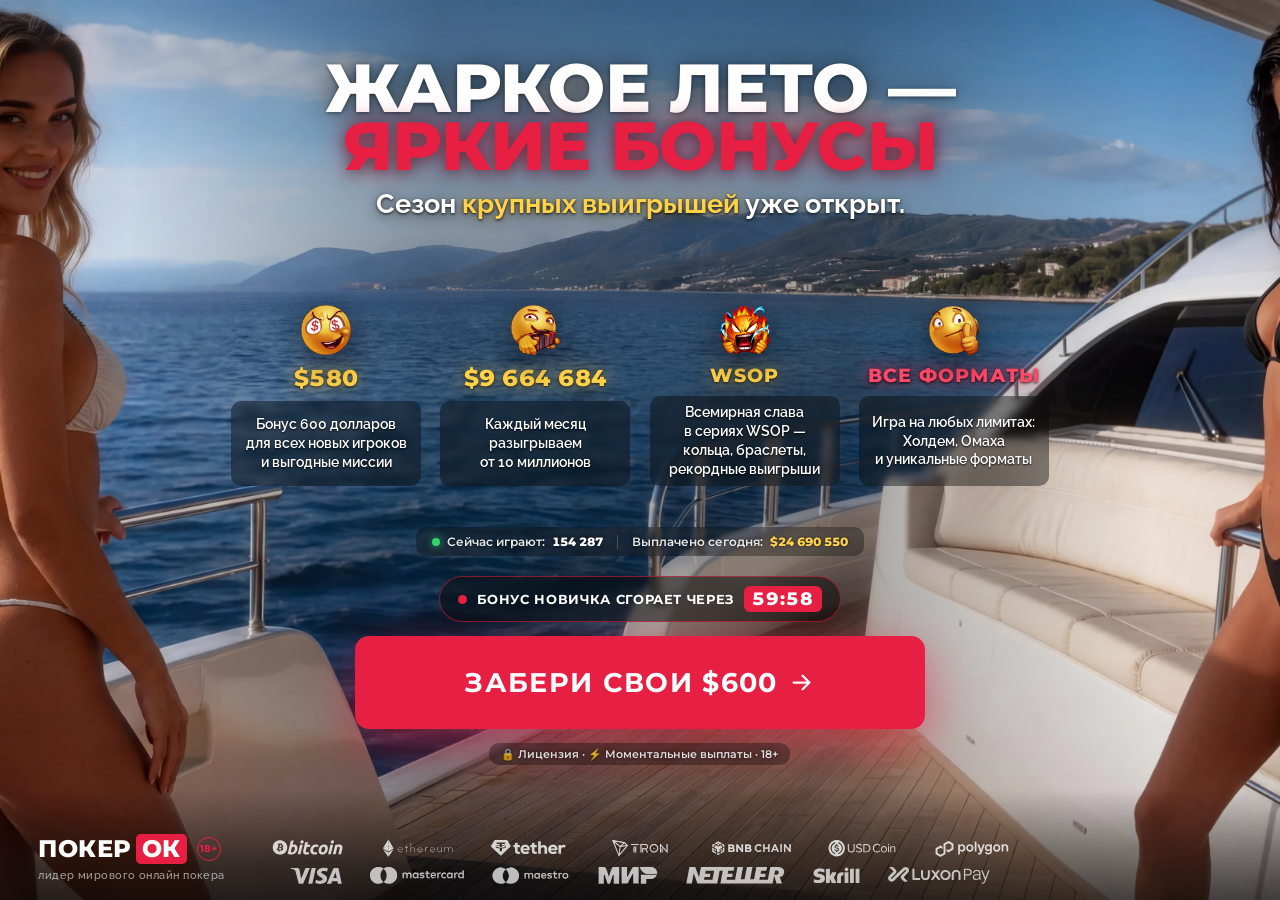
==== single.html @ c5053fa9 "single mobile: roll the hero back 3 updates to the suitcase frame (state v=e, before the deck-duo se" ====
<!DOCTYPE html>
<html lang="ru">
<head>
<meta charset="UTF-8">
<meta name="viewport" content="width=device-width, initial-scale=1.0, viewport-fit=cover">
<title>ПОКЕРОК — Жаркое лето, яркие бонусы | Лидер мирового онлайн покера</title>

<meta name="description" content="ПОКЕРОК — лидер мирового онлайн покера. Бонус $600 для новых игроков, розыгрыши от $10 000 000 каждый месяц, серии WSOP и все форматы: Холдем, Омаха и уникальные игры.">
<!-- mobile: the notch/status band is painted with theme-color — sky-blue matches the
     photo's top edge so the image visually continues into the notch; desktop stays dark -->
<meta name="theme-color" media="(max-width: 640px)" content="#458bc6">
<meta name="theme-color" content="#080808">
<meta property="og:type" content="website">
<meta property="og:title" content="ПОКЕРОК — Жаркое лето, яркие бонусы">
<meta property="og:description" content="Бонус $600, розыгрыши от $10 000 000 каждый месяц, слава WSOP и все форматы покера.">
<meta property="og:image" content="assets/apple-touch-icon.png">
<meta name="twitter:card" content="summary">

<link rel="icon" type="image/png" sizes="32x32" href="assets/favicon-32.png">
<link rel="apple-touch-icon" href="assets/apple-touch-icon.png">

<link rel="preconnect" href="https://fonts.googleapis.com">
<link rel="preconnect" href="https://fonts.gstatic.com" crossorigin>
<link href="https://fonts.googleapis.com/css2?family=Montserrat:wght@500;600;700;800&family=Raleway:wght@400;500;600;700&display=swap" rel="stylesheet">
<link rel="preload" as="image" href="assets/scenes/single-hero.webp?v=20260709a">
<link rel="stylesheet" href="assets/css/single.css?v=20260709i">
</head>
<body>

<!-- ── ICON SPRITE (arrows + monochrome payment icons) ── -->
<svg width="0" height="0" style="position:absolute" aria-hidden="true">
  <defs>
    <symbol id="ic-arrow" viewBox="0 0 24 24" fill="none" stroke="currentColor" stroke-width="2" stroke-linecap="round" stroke-linejoin="round"><path d="M5 12h14M13 6l6 6-6 6"/></symbol>
    <symbol id="pay-btc" viewBox="0 0 24 24"><circle cx="12" cy="12" r="11" fill="none" stroke="currentColor" stroke-width="1.5"/><path d="M9.6 7.2h3.3c1.5 0 2.6.7 2.6 2 0 .9-.5 1.5-1.2 1.8.9.2 1.6.9 1.6 2 0 1.5-1.2 2.3-2.9 2.3H9.6V7.2Zm1.8 1.5v1.9h1.3c.6 0 1-.4 1-.95s-.4-.95-1-.95h-1.3Zm0 3.3v2h1.5c.7 0 1.1-.4 1.1-1s-.4-1-1.1-1h-1.5Z" fill="currentColor"/><path d="M11 5.4v2M13 5.4v2M11 16.6v2M13 16.6v2" stroke="currentColor" stroke-width="1.4" stroke-linecap="round"/></symbol>
    <symbol id="pay-eth" viewBox="0 0 24 24"><path d="M12 2.5 5.6 12 12 8.4 18.4 12 12 2.5Z" fill="currentColor" opacity=".7"/><path d="M12 17 5.6 13.3 12 21.5 18.4 13.3 12 17Z" fill="currentColor"/></symbol>
    <symbol id="pay-usdt" viewBox="0 0 24 24"><circle cx="12" cy="12" r="11" fill="none" stroke="currentColor" stroke-width="1.5"/><path d="M7 8.4h10M12 8.4v8" stroke="currentColor" stroke-width="1.6" stroke-linecap="round"/><ellipse cx="12" cy="11" rx="4.2" ry="1.5" fill="none" stroke="currentColor" stroke-width="1.2"/></symbol>
    <symbol id="pay-usdc" viewBox="0 0 24 24"><circle cx="12" cy="12" r="11" fill="none" stroke="currentColor" stroke-width="1.5"/><path d="M12 6.3v11.4M14.6 8.8c-.5-.8-1.4-1.2-2.6-1.2-1.4 0-2.4.7-2.4 1.9 0 1 .7 1.5 2.3 1.9 1.7.4 2.7.9 2.7 2.1 0 1.2-1 2-2.6 2-1.2 0-2.1-.5-2.6-1.3" fill="none" stroke="currentColor" stroke-width="1.4" stroke-linecap="round"/></symbol>
    <symbol id="pay-polygon" viewBox="0 0 24 24"><path d="M12 3 19.8 7.5v9L12 21l-7.8-4.5v-9L12 3Z" fill="none" stroke="currentColor" stroke-width="1.4"/><path d="M12 8.2 16 10.5v3l-4 2.3-4-2.3v-3L12 8.2Z" fill="currentColor" opacity=".85"/></symbol>
    <symbol id="pay-tron" viewBox="0 0 24 24"><path d="M4 6 20 8l-8 12L9 12 4 6Z" fill="none" stroke="currentColor" stroke-width="1.3" stroke-linejoin="round"/><path d="M4 6l5 6 11-4M9 12l3 8" fill="none" stroke="currentColor" stroke-width="1.1"/></symbol>
    <symbol id="pay-bnb" viewBox="0 0 24 24"><path d="M12 3l2.6 2.6L12 8.2 9.4 5.6 12 3ZM6.4 8.6 9 11.2l-2.6 2.6L3.8 11.2l2.6-2.6ZM17.6 8.6l2.6 2.6-2.6 2.6L15 11.2l2.6-2.6ZM12 14.2l2.6 2.6L12 19.4l-2.6-2.6L12 14.2ZM12 8.7l2.5 2.5L12 13.7 9.5 11.2 12 8.7Z" fill="currentColor"/></symbol>
    <symbol id="pay-skrill" viewBox="0 0 78 24"><text x="0" y="18" font-family="Arial, sans-serif" font-weight="700" font-size="19" fill="currentColor">Skrill</text></symbol>
    <symbol id="pay-neteller" viewBox="0 0 96 24"><text x="0" y="18" font-family="Arial, sans-serif" font-weight="800" font-size="15" letter-spacing="0.5" fill="currentColor">NETELLER</text></symbol>
    <symbol id="pay-luxon" viewBox="0 0 72 24"><text x="0" y="18" font-family="Arial, sans-serif" font-weight="700" font-size="16" letter-spacing="1" fill="currentColor">LUXON</text></symbol>
    <symbol id="pay-visa" viewBox="0 0 58 24"><text x="0" y="19" font-family="Arial, sans-serif" font-style="italic" font-weight="700" font-size="20" letter-spacing="0.5" fill="currentColor">VISA</text></symbol>
    <symbol id="pay-mir" viewBox="0 0 60 24"><text x="0" y="18" font-family="Arial, sans-serif" font-weight="800" font-size="17" letter-spacing="0.5" fill="currentColor">МИР</text></symbol>
    <symbol id="pay-mc" viewBox="0 0 40 24"><circle cx="16" cy="12" r="8" fill="none" stroke="currentColor" stroke-width="1.6"/><circle cx="24" cy="12" r="8" fill="none" stroke="currentColor" stroke-width="1.6"/></symbol>
    <symbol id="pay-maestro" viewBox="0 0 96 24"><circle cx="9" cy="12" r="7.5" fill="none" stroke="currentColor" stroke-width="1.5"/><circle cx="17" cy="12" r="7.5" fill="none" stroke="currentColor" stroke-width="1.5"/><text x="28" y="17" font-family="Arial, sans-serif" font-weight="700" font-size="13" fill="currentColor">Maestro</text></symbol>
  </defs>
</svg>

<!-- ══ ONE-SCREEN POSTER (deck) ══ -->
<section class="s-hero">
  <div class="s-hero__bg" aria-hidden="true"></div>
  <div class="s-hero__blur" aria-hidden="true"></div>
  <div class="wrap hero-inner">
    <h1 class="hero-title">ЖАРКОЕ <br>ЛЕТО — <span class="accent">ЯРКИЕ БОНУСЫ</span></h1>
    <p class="hero-sub">Сезон <span class="hl">крупных выигрышей</span> уже открыт.</p>

    <nav class="pillars">
      <a class="pillar reveal" href="https://serafimkhristenko.github.io/pokerok/single.html"><img class="pillar-ic" src="assets/mascots/sticker-money-eyes.webp" alt="" width="360" height="360"><span class="pillar-val" data-count="600" data-prefix="$">$600</span><span class="pillar-cap">Бонус 600&nbsp;долларов для&nbsp;всех новых игроков и&nbsp;выгодные миссии</span></a>
      <a class="pillar reveal" href="https://serafimkhristenko.github.io/pokerok/single.html"><img class="pillar-ic" src="assets/mascots/sticker-chips.webp" alt="" width="356" height="360"><span class="pillar-val" data-count="10000000" data-prefix="$" data-group="1">$10 000 000</span><span class="pillar-cap">Каждый месяц разыгрываем от&nbsp;10&nbsp;миллионов</span></a>
      <a class="pillar reveal" href="https://serafimkhristenko.github.io/pokerok/single.html"><img class="pillar-ic" src="assets/mascots/sticker-fire.webp" alt="" width="360" height="343"><span class="pillar-val pillar-val--text">WSOP</span><span class="pillar-cap">Всемирная слава в&nbsp;сериях WSOP&nbsp;— кольца, браслеты, рекордные выигрыши</span></a>
      <a class="pillar reveal" href="https://serafimkhristenko.github.io/pokerok/single.html"><img class="pillar-ic" src="assets/mascots/mascot-ok-thumb.webp" alt="" width="360" height="355"><span class="pillar-val pillar-val--text">Все форматы</span><span class="pillar-cap">Игра на&nbsp;любых лимитах: Холдем, Омаха и&nbsp;уникальные форматы</span></a>
    </nav>

    <div class="livestats">
      <span class="livestat"><span class="livestat-dot"></span>Сейчас играют: <b id="ls-players">154 280</b></span>
      <span class="livestat-sep"></span>
      <span class="livestat">Выплачено сегодня: <b id="ls-paid">$24 680 500</b></span>
    </div>

    <div class="hero-cta">
      <div class="fomo"><span class="fomo-dot"></span><span class="fomo-label">Бонус новичка сгорает через</span><span class="fomo-clock" id="fomo-clock">60:00</span></div>
      <a href="https://serafimkhristenko.github.io/pokerok/single.html" class="cta cta--primary">Забери свои $600 <svg aria-hidden="true"><use href="#ic-arrow"/></svg></a>
      <div class="trust"><span class="trust-tokens">🔒 Лицензия · ⚡ Моментальные выплаты · 18+</span></div>
    </div>

  </div>
</section>

<!-- ══ FOOTER BAR — ПОКЕРОК+18 left │ crypto + payment icons centered ══ -->
<footer class="site-footer">
  <div class="footer-bar">
    <div class="footer-brand">
      <div class="footer-brand-row">
        <a class="footer-logo" href="https://serafimkhristenko.github.io/pokerok/single.html" aria-label="ПОКЕРОК"><span class="footer-mark">ПОКЕР<span class="mark-ok">ОК</span></span></a>
        <span class="age-badge" aria-label="18 и старше">18+</span>
      </div>
      <span class="footer-tagline">лидер мирового онлайн покера</span>
    </div>

    <div class="footer-pays">
      <ul class="pay-row pay-row--crypto" aria-label="Криптовалюты">
        <li><img class="pay-i pay-i--crypto" src="assets/pay/btc.svg" alt="Bitcoin" loading="lazy" width="100" height="34"></li>
        <li><img class="pay-i pay-i--crypto" src="assets/pay/eth.svg" alt="Ethereum" loading="lazy" width="99" height="34"></li>
        <li><img class="pay-i pay-i--crypto" src="assets/pay/usdt.svg" alt="USDT" loading="lazy" width="100" height="34"></li>
        <li><img class="pay-i pay-i--crypto" src="assets/pay/tron.svg" alt="Tron (TRC20)" loading="lazy" width="98" height="33"></li>
        <li><img class="pay-i pay-i--crypto" src="assets/pay/bnb.svg" alt="BNB Chain (BEP20)" loading="lazy" width="100" height="34"></li>
        <li><img class="pay-i pay-i--crypto" src="assets/pay/usdc.svg" alt="USD Coin" loading="lazy" width="99" height="34"></li>
        <li><img class="pay-i pay-i--crypto" src="assets/pay/polygon.svg" alt="Polygon" loading="lazy" width="100" height="34"></li>
      </ul>

      <ul class="pay-row pay-row--cards" aria-label="Платёжные системы">
        <li><img class="pay-i" src="assets/pay/visa.svg" alt="Visa" loading="lazy" width="60" height="20"></li>
        <li><img class="pay-i" src="assets/pay/mastercard.svg" alt="Mastercard" loading="lazy" width="126" height="23"></li>
        <li><img class="pay-i" src="assets/pay/maestro.svg" alt="Maestro" loading="lazy" width="109" height="24"></li>
        <li><img class="pay-i" src="assets/pay/mir.svg" alt="Мир" loading="lazy" width="66" height="19"></li>
        <li><img class="pay-i" src="assets/pay/neteller.svg" alt="Neteller" loading="lazy" width="97" height="17"></li>
        <li><img class="pay-i" src="assets/pay/skrill.svg" alt="Skrill" loading="lazy" width="52" height="19"></li>
        <li><img class="pay-i" src="assets/pay/luxonpay.svg" alt="LuxonPay" loading="lazy" width="136" height="23"></li>
      </ul>
    </div>
  </div>
</footer>

<script src="assets/js/single.js?v=20260709i"></script>
</body>
</html>
---- assets/css/single.css ----
*, *::before, *::after { box-sizing: border-box; margin: 0; padding: 0; }

:root {
  --white: #FFFFFF; --black: #080808;
  --red: #E71F43; --red-deep: #C01935;
  --muted: rgba(255,255,255,0.62); --faint: rgba(255,255,255,0.30); --line: rgba(255,255,255,0.08);
  --pano-url: url('../scenes/single-hero.webp?v=20260709a');
  /* fluid vertical rhythm: the poster absorbs viewport-height changes in its GAPS
     (clamped vh) while text/CTA/plates keep fixed, readable sizes */
  --hero-top: clamp(28px, 6.5vh, 76px);
  --footer-reserve: clamp(110px, 15vh, 150px);   /* hero bottom pad ≥ real footer height */
  --vgap: clamp(10px, 2.2vh, 24px);
  --pillars-pad: clamp(12px, 2.4vh, 22px);
  --corner-pad: clamp(20px, 3vw, 48px);          /* brand lockup offset from the corner */
}

html { scroll-behavior: smooth; color-scheme: dark; }
/* one-screen poster shell: hero fills the viewport and the footer overlays its bottom
   edge on any normal screen; below the 680px hero floor the page simply scrolls
   (same architecture as mobile) instead of squeezing content under the footer */
body {
  font-family: 'Raleway', sans-serif; color: var(--white); background: var(--black);
  -webkit-font-smoothing: antialiased; overflow-x: hidden; overflow-y: auto;
  min-height: 100vh; position: relative;
}
.wrap { width: 100%; max-width: 1100px; margin: 0 auto; padding: 0 24px; }
img { max-width: 100%; }

/* logo lockup — classic brand version: white «ПОКЕР» + white «ОК» on the red
   rounded plate (no smiley-«О» variants), lives in the footer on all viewports */
.brand-mark, .footer-mark {
  font-family: 'Montserrat', sans-serif; font-weight: 800; color: var(--white);
  display: inline-flex; align-items: center; letter-spacing: 0.02em; text-transform: uppercase; line-height: 1; white-space: nowrap;
}
.mark-ok { color: var(--white); background: var(--red); padding: 0.14em 0.24em 0.12em; border-radius: 0.2em; margin-left: 0.18em; }

/* ══ BUTTONS ══ */
.cta {
  display: inline-flex; align-items: center; gap: 10px; padding: 16px 44px;
  background: var(--red); color: var(--white); font-family: 'Montserrat', sans-serif;
  font-size: 15px; font-weight: 700; letter-spacing: 0.05em; text-transform: uppercase;
  text-decoration: none; border: none; border-radius: 6px; cursor: pointer;
  touch-action: manipulation; -webkit-tap-highlight-color: transparent;
  transition: transform .15s ease, box-shadow .2s ease, background .2s ease;
}
.cta:hover { transform: translateY(-3px); background: #f23355; box-shadow: 0 12px 40px rgba(231,31,67,0.45); }
.cta:focus-visible { outline: 3px solid #fff; outline-offset: 3px; }
.cta svg { width: 16px; height: 16px; }
.cta--primary { padding: 30px 110px; font-size: 27px; border-radius: 14px; box-shadow: 0 16px 50px rgba(231,31,67,0.55); animation: ctapulse 2s ease-in-out infinite; }
.cta--primary svg { width: 27px; height: 27px; }
@keyframes ctapulse { 0%,100%{ transform: scale(1) } 50%{ transform: scale(1.035) } }

/* ══ HERO (poster) — background = deck slice of the panorama ══ */
section { position: relative; isolation: isolate; }
.s-hero__bg {
  position: absolute; inset: 0; z-index: -1; background-image: var(--pano-url);
  background-size: cover; background-repeat: no-repeat; background-position: center 30%;
}
.s-hero::after {
  content: ''; position: absolute; inset: 0; z-index: -1;
  /* central-band scrim: the daytime photo is bright behind the text column, so the
     middle darkens softly while the models at both edges stay open */
  background: linear-gradient(90deg, rgba(8,8,8,0) 10%, rgba(8,8,8,0.34) 34%, rgba(8,8,8,0.34) 66%, rgba(8,8,8,0) 90%);
}
/* full-frame blur removed — targeted frosting now lives in the per-text plates */
.s-hero__blur { display: none; }
/* content column stretches the full hero height; the single auto-margin on .pillars
   collects ALL spare height into one open photo band right under the sub — the models
   and the money case read as the key visual — while pillars/stats/CTA sit as one
   bottom-anchored info block near the footer (client: top was overloaded, bottom empty) */
.s-hero { position: relative; min-height: max(100vh, 680px); display: flex; align-items: stretch; padding: var(--hero-top) 0 var(--footer-reserve); }
.hero-inner { position: relative; z-index: 1; display: flex; flex-direction: column; align-items: center; text-align: center; max-width: 960px; }
.hero-title {
  font-family: 'Montserrat', sans-serif; font-weight: 800; font-size: clamp(36px, 5.4vw, 68px);
  line-height: 0.86; letter-spacing: -0.01em; text-transform: uppercase; max-width: 16ch;
  text-wrap: balance;
  text-shadow: 0 2px 30px rgba(0,0,0,0.6), 0 1px 4px rgba(0,0,0,0.5);
}
/* the ЖАРКОЕ|ЛЕТО break is mobile-only (desktop keeps the two-line banner) */
.hero-title br { display: none; }
.hero-title .accent { color: var(--red); text-shadow: 0 0 26px rgba(231,31,67,0.55), 0 2px 16px rgba(0,0,0,0.6); }
/* the promo's second voice: sized against the title (~68px max) and firmly dark-shadowed —
   it sits on the bright sky band and has to read there at every width */
.hero-sub { margin-top: clamp(8px, 1.4vh, 14px); font-weight: 700; font-size: clamp(18px, 2.1vw, 30px); color: #fff; text-shadow: 0 1px 3px rgba(0,0,0,0.8), 0 3px 12px rgba(0,0,0,0.55); }
.hero-sub .hl { color: #FFD24A; text-shadow: 0 1px 3px rgba(0,0,0,0.85), 0 3px 12px rgba(0,0,0,0.55), 0 0 14px rgba(255,200,60,0.4); }

/* pillars — emoji icons reduced ~1.5×, full captions */
.pillars { display: flex; gap: clamp(12px,1.5vw,20px); flex-wrap: wrap; justify-content: center; margin-top: auto; padding: var(--pillars-pad) 0; max-width: 820px; }
.pillar { display: flex; flex-direction: column; align-items: center; gap: 9px; width: 190px; text-decoration: none; cursor: pointer; touch-action: manipulation; -webkit-tap-highlight-color: transparent; border-radius: 8px; transition: transform .25s cubic-bezier(.2,.7,.2,1); }
.pillar:focus-visible, .footer-logo:focus-visible { outline: 3px solid #fff; outline-offset: 4px; border-radius: 6px; }
.pillar-ic { width: clamp(38px, 4.8vw, 50px); height: clamp(38px, 4.8vw, 50px); object-fit: contain; filter: drop-shadow(0 8px 16px rgba(0,0,0,0.55)); transition: transform .25s ease; animation: bob 3.4s ease-in-out infinite; }
.pillar:nth-child(2) .pillar-ic { animation-delay: .45s } .pillar:nth-child(3) .pillar-ic { animation-delay: .9s } .pillar:nth-child(4) .pillar-ic { animation-delay: 1.35s }
.pillar-val { font-family: 'Montserrat', sans-serif; font-weight: 800; font-size: clamp(18px,2.1vw,23px); color: #fff; text-shadow: 0 1px 2px rgba(0,0,0,0.85), 0 2px 14px rgba(0,0,0,0.65); white-space: nowrap; font-variant-numeric: tabular-nums; letter-spacing: 0.01em; }
/* $-sums + WSOP glow gold; «Все форматы» glows brand-red — colour tells them apart
   from the plain white words and makes each pillar pop over the photo */
.pillar:nth-child(1) .pillar-val, .pillar:nth-child(2) .pillar-val, .pillar:nth-child(3) .pillar-val { color: #FFD24A; text-shadow: 0 0 18px rgba(255,200,60,0.5), 0 1px 3px rgba(0,0,0,0.85); }
.pillar:nth-child(4) .pillar-val { color: #FF4A6A; text-shadow: 0 0 16px rgba(231,31,67,0.65), 0 1px 3px rgba(0,0,0,0.95); }
.pillar-val--text { font-size: clamp(15px,1.8vw,19px); text-transform: uppercase; letter-spacing: 0.06em; }
/* caption plates fill the card and stretch to the tallest one in the row (flex:1 in a
   stretched flex/grid line) — all four pillars read as equal-size cards */
.pillar-cap { font-weight: 600; font-size: 14px; line-height: 1.35; color: #fff; text-align: center; width: 100%; flex: 1; display: flex; align-items: center; justify-content: center; background: rgba(8,8,8,0.42); border-radius: 10px; padding: 7px 11px; -webkit-backdrop-filter: blur(3px); backdrop-filter: blur(3px); text-shadow: 0 1px 2px rgba(0,0,0,0.9); }
.pillar:hover { transform: translateY(-6px); } .pillar:hover .pillar-ic { transform: scale(1.09); }
@keyframes bob { 0%,100%{ transform: translateY(0) } 50%{ transform: translateY(-9px) } }

/* livestats */
.livestats { display: inline-flex; align-items: center; gap: 14px; margin-top: var(--vgap); flex-wrap: wrap; justify-content: center; background: rgba(8,8,8,0.34); border-radius: 10px; padding: 7px 16px; -webkit-backdrop-filter: blur(2px); backdrop-filter: blur(2px); font-family: 'Montserrat', sans-serif; font-size: 12px; font-weight: 600; color: rgba(255,255,255,0.9); text-shadow: 0 0 3px rgba(0,0,0,0.7); }
.livestat { display: inline-flex; align-items: center; gap: 7px; white-space: nowrap; }
.livestat b { color: #fff; font-weight: 800; font-variant-numeric: tabular-nums; } .livestat:last-child b { color: #FFD24A; }
.livestat-dot { width: 8px; height: 8px; border-radius: 50%; background: #34d36b; box-shadow: 0 0 8px rgba(52,211,107,0.8); animation: ping 1.6s ease-out infinite; }
.livestat-sep { width: 1px; height: 14px; background: rgba(255,255,255,0.2); }
@keyframes ping { 0%{ box-shadow: 0 0 0 0 rgba(52,211,107,0.5) } 100%{ box-shadow: 0 0 0 9px rgba(52,211,107,0) } }

/* fomo + cta group */
.hero-cta { display: flex; flex-direction: column; align-items: center; gap: clamp(9px, 1.6vh, 14px); margin-top: var(--vgap); }
/* dark plate + blur: the pill sits on the bright hull of the new photo, a translucent
   red wash was not readable there */
.fomo { display: inline-flex; align-items: center; gap: 10px; padding: 9px 18px; border-radius: 100px; background: rgba(8,8,8,0.5); backdrop-filter: blur(3px); -webkit-backdrop-filter: blur(3px); border: 1px solid rgba(231,31,67,0.55); font-family: 'Montserrat', sans-serif; font-size: 13px; font-weight: 700; letter-spacing: 0.05em; text-transform: uppercase; color: #fff; }
.fomo-dot { width: 9px; height: 9px; border-radius: 50%; background: var(--red); animation: ping 1.4s ease-out infinite; }
.fomo-clock { font-weight: 800; font-size: 18px; color: #fff; background: var(--red); padding: 2px 8px; border-radius: 6px; font-variant-numeric: tabular-nums; letter-spacing: 0.06em; }
.trust-tokens { display: inline-block; font-family: 'Montserrat', sans-serif; font-size: 11px; font-weight: 600; color: rgba(255,255,255,0.85); background: rgba(8,8,8,0.34); border-radius: 10px; padding: 4px 12px; -webkit-backdrop-filter: blur(2px); backdrop-filter: blur(2px); text-shadow: 0 0 3px rgba(0,0,0,0.7); }
/* licence line: «18+» lives as plain text inside the tokens pill (original form) */
.trust { display: flex; align-items: center; justify-content: center; gap: 8px; }

/* ══ FOOTER — dark strip overlaid on the photo's bottom.
      Icons are centered on the SCREEN axis (the only in-flow content of the bar);
      the brand lockup is pinned to the bottom-left corner of the viewport on every
      breakpoint (absolute inside .site-footer, offset by --corner-pad) ══ */
.site-footer { background: linear-gradient(to top, rgba(8,8,8,0.68) 0%, rgba(8,8,8,0.4) 45%, rgba(8,8,8,0) 100%); padding: clamp(22px,5vh,50px) clamp(10px,2.2vw,26px) max(16px, env(safe-area-inset-bottom)); position: absolute; left: 0; right: 0; bottom: 0; z-index: 2; }
.footer-bar { display: flex; justify-content: center; }

.footer-pays {
  flex: 0 1 auto; display: flex; flex-wrap: wrap; align-items: center; justify-content: center;
  gap: 5px clamp(14px,2.6vw,34px);
}
/* fluid icon sizes: both rows shrink with the viewport instead of wrapping, so the
   footer keeps a predictable height on every width (wrapping is what used to push
   it up over the licence line) */
.pay-row { list-style: none; display: flex; flex-wrap: wrap; align-items: center; justify-content: center; gap: 10px clamp(10px,2.2vw,28px); }
/* card icons are ~half the height of crypto ones; nudge them up in size so a single
   centered row reads as one balanced group rather than two mismatched strips */
.pay-row--cards { opacity: 0.9; }
.pay-row li { display: inline-flex; align-items: center; }
.pay-i { height: clamp(11px, 1.35vw, 18px); width: auto; display: block; opacity: 0.8; transition: opacity .2s ease; }
.pay-i--crypto { height: clamp(16px, 2.2vw, 30px); }
.pay-row li:hover .pay-i { opacity: 1; }

/* brand lockup pinned to the bottom-left corner of the screen on all viewports */
.footer-brand { position: absolute; left: var(--corner-pad); bottom: max(18px, env(safe-area-inset-bottom, 0px)); display: flex; flex-direction: column; align-items: flex-start; gap: 5px; }
.footer-brand-row { display: flex; align-items: center; gap: 10px; }
.footer-logo { text-decoration: none; }
.footer-mark { font-size: 24px; }
.footer-tagline { font-size: 11px; font-weight: 500; color: var(--muted); letter-spacing: 0.04em; white-space: nowrap; }
.age-badge {
  display: inline-flex; align-items: center; justify-content: center;
  width: 24px; height: 24px; border-radius: 50%; border: 1.5px solid var(--red);
  font-family: 'Montserrat', sans-serif; font-weight: 700; font-size: 9.5px; letter-spacing: 0.02em;
  color: var(--red);
}

/* ══ REVEAL ══ */
.reveal { opacity: 0; transform: translateY(30px); transition: opacity .6s ease, transform .6s cubic-bezier(.2,.7,.2,1); }
.reveal.in { opacity: 1; transform: none; }

/* desktop: tighten the gap right after the CTA button (before the trust line);
   icon rows never fragment — they shrink via the fluid heights instead */
@media (min-width: 641px) {
  .hero-cta .trust { margin-top: 0; }   /* licence line breathes below the CTA (the column gap alone, 9-14px) */
  .pay-row { flex-wrap: nowrap; }
}
/* narrow desktop/tablet: screen-centered icons and the corner lockup can't share one
   line with breathing room — icons ride above the lockup, footer grows, hero
   reserves more room for it */
@media (min-width: 641px) and (max-width: 1099px) {
  :root { --footer-reserve: clamp(160px, 24vh, 200px); }
  .footer-bar { padding-bottom: 62px; }
}
/* tablet band: four 190px pillars can't share one line — cap the row at two cards
   so they wrap into a clean 2×2 instead of a lopsided 3+1 */
@media (min-width: 641px) and (max-width: 899px) {
  .pillars { max-width: 424px; }
}

/* ══ RESPONSIVE ══ */
@media (max-width: 640px) {
  /* footer: one strip — brand lockup IN FLOW on the left, icon rows fill the right;
     the 18+ badge stays in the licence line inside the hero, so the lockup hides its copy
     (and the tagline goes too — the mark alone is enough at this size).
     Icons: full opacity + drop-shadow — they have to read over the busy teak deck */
  /* footer composition: a single centered column of three lines —
     crypto row / cards row / brand mark — every line self-centered on the page
     axis with one uniform 6px interval throughout */
  .footer-bar { flex-direction: column; align-items: center; justify-content: center; gap: 6px; }
  /* icon rows first, the bare mark centered at the bottom; the extra top margin
     (on top of the bar's 6px rhythm) splits the strip into its two logical groups —
     payment marks above, brand below */
  .footer-brand { position: static; order: 1; align-items: center; margin-top: 6px; }
  .footer-brand .age-badge { display: none; }
  .footer-tagline { display: none; }
  .footer-mark { font-size: clamp(16px, 5.5vw, 22px); }
  /* exactly two lines — all 7 crypto marks on one, all 7 card marks on the other,
     a single equal gap between them; vw heights keep the crypto line inside the strip
     on every phone width, and the card wordmarks are halved to match the crypto scale */
  .footer-pays { flex: 0 1 auto; width: auto; flex-direction: column; align-items: center; gap: 6px; }
  .pay-row { gap: 4px; max-width: none; flex-wrap: nowrap; }
  .pay-row--crypto { gap: 3px; }   /* full width is ours now — a touch more air between marks */
  .pay-row--cards { opacity: 1; }
  /* .pay-i first, --crypto after: same specificity, so source order IS the cascade here —
     crypto marks must win their taller height (they are the size reference of the strip) */
  .pay-i { height: clamp(5.5px, 1.6vw, 6.5px); opacity: 1; filter: drop-shadow(0 1px 2px rgba(0,0,0,0.7)); }
  .pay-i--crypto { height: clamp(13px, 4.5vw, 17.5px); }
}
@media (max-width: 640px) {
  body { display: block; height: auto; overflow-x: hidden; overflow-y: auto; }   /* small scroll from the first screen down to the footer on the photo's bottom */
  /* sky-coloured cover above the document: the top rubber-band overscroll reveals this
     instead of the black canvas, so the photo keeps «continuing» past the notch */
  body::before { content: ''; position: absolute; top: -100vh; left: 0; width: 100%; height: 100vh; background: #458bc6; }
  /* poster layout per Figma frame 2118:54: the photo is zoomed ~130% and raised so
     the models flank the edges; the 4-line title mast sits between their faces.
     Hero height = rendered photo height (129.5vw · 2048/1152 − 6.7vw raise ≈ 223.4vw):
     the page ends exactly at the photo's bottom edge, so the absolutely-positioned
     footer (base rule) lands on the models' feet; padding-bottom keeps the content
     column clear of that overlay */
  /* on iOS builds where Safari lets the page bleed behind the status bar/notch
     (viewport-fit=cover), the photo starts at the physical screen top and the
     content drops below the clock by the safe-area inset; elsewhere inset is 0 */
  .s-hero { position: relative; min-height: 208vw; padding: calc(40px + env(safe-area-inset-top, 0px)) 0 150px; }   /* 40px top + tightened rhythm below keep the licence row inside the 663px first screen; the photo's baked
     fade-to-black hides the canvas overflow under the footer overlay */
  /* width-proportional sizing (vw): the composition scales with screen width only,
     never with svh — faces stay at the same spot on every phone */
  /* the girls span ~2.7%..98% of the frame, so the window is nearly the full width
     (105vw); the file carries a baked 234px fade-to-black bottom extension (under the
     footer overlay) so the photo still fills the 208vw canvas: 105vw * (2282/1152) */
  .s-hero__bg { background-image: url('../scenes/single-hero-mobile.webp?v=20260709i'); background-size: 105vw auto; background-position: -2.8vw 0; transform: none; }
  /* retouch patches removed — the new daytime frame is clean at the top-right */
  /* translucent scrim: the faces band up top stays clear, depth grows toward the footer;
     the radial layer darkens the centre of the composition (bright deck/sea behind the
     text column) while the models along both edges stay open */
  .s-hero::after { background:
    radial-gradient(ellipse 46vw 72vw at 50vw 97vw, rgba(8,8,8,0.34), rgba(8,8,8,0) 72%),
    linear-gradient(to bottom, rgba(8,8,8,0) 28vw, rgba(8,8,8,0.28) 84vw, rgba(8,8,8,0.36) 145vw, rgba(8,8,8,0.42) 208vw); }
  .s-hero__blur { display: none; }
  .wrap { padding: 0 18px; }
  /* poster mast: four stacked lines (ЖАРКОЕ / ЛЕТО — / ЯРКИЕ / БОНУСЫ) — the narrow
     63vw column makes «ЯРКИЕ БОНУСЫ» wrap onto two lines between the faces */
  .hero-title { font-size: clamp(26px, 7.7vw, 42px); line-height: 0.94; letter-spacing: -0.02em; width: 100%; max-width: 63vw; text-wrap: balance; overflow-wrap: break-word; text-shadow: 0 1px 3px rgba(0,0,0,0.75), 0 3px 14px rgba(0,0,0,0.5); }
  .hero-title br { display: inline; }
  /* firmer dark shadow instead of the soft red halo — «ЯРКИЕ БОНУСЫ» must stay
     readable on the bright sky between the faces */
  .hero-title .accent { display: block; text-shadow: 0 1px 3px rgba(0,0,0,0.85), 0 3px 16px rgba(0,0,0,0.55), 0 0 18px rgba(231,31,67,0.35); }
  /* «Сезон крупных выигрышей» — the promo's second voice: big, bold and firmly
     shadowed, it has to survive the bright sky band just like the title does */
  .hero-sub { font-size: 22px; line-height: 1.12; font-weight: 700; margin-top: 5px; max-width: 86vw; text-wrap: balance; text-shadow: 0 1px 3px rgba(0,0,0,0.8), 0 3px 12px rgba(0,0,0,0.55); }
  .hero-sub .hl { text-shadow: 0 1px 3px rgba(0,0,0,0.85), 0 3px 12px rgba(0,0,0,0.55), 0 0 14px rgba(255,200,60,0.4); }
  /* pillars: 2 capped columns, centered; two explicit 1fr rows + full-height cells keep
     all four cards the same size (plates equalize via flex:1 in the base rule) */
  .pillars { display: grid; grid-template-columns: repeat(2, minmax(0, 170px)); grid-template-rows: repeat(2, 1fr); justify-content: center; gap: 5px 8px; margin-top: 5px; padding: 0; max-width: 100%; }
  .pillar { width: auto; min-width: 0; gap: 3px; height: 100%; }
  .pillar-ic { width: 36px; height: 36px; }
  .pillar-val { font-size: 16px; }
  .pillar-val--text { font-size: 16px; }
  .pillar-cap { font-size: 13px; line-height: 1.3; padding: 4px 8px; }
  .trust-tokens { font-size: 11.5px; color: rgba(255,255,255,0.9); }
  /* livestats back between the pillars and the CTA group — inside the first screen */
  .livestats { display: flex; flex-direction: column; gap: 3px; margin-top: 5px; max-width: 100%; font-size: 11px; padding: 3px 14px; }
  .livestat-sep { display: none; }
  .hero-cta { width: 100%; gap: 5px; margin-top: 5px; }
  .hero-cta .trust { margin-top: 4px; }   /* a touch more air between the CTA and the licence line */
  .cta--primary { width: min(320px, 100%); justify-content: center; padding: 13px 24px; font-size: 19px; }
  .cta--primary svg { width: 19px; height: 19px; }
  /* compact single-row FOMO pill — label + clock stay inline (no forced line break) */
  .fomo { display: inline-flex; flex-wrap: wrap; justify-content: center; align-items: center; gap: 4px 8px; padding: 4px 12px; font-size: 11px; letter-spacing: 0.03em; max-width: 100%; }
  .fomo-label { text-align: center; }
  .fomo-dot { width: 7px; height: 7px; }
  .fomo-clock { font-size: 14px; padding: 1px 7px; border-radius: 5px; }
  /* footer keeps the base absolute position — a translucent strip overlaid on the
     photo's bottom edge, right on the models' feet; lighter gradient than desktop
     so the deck and feet stay readable through it */
  .site-footer { padding: 14px 8px max(20px, env(safe-area-inset-bottom)); background: linear-gradient(to top, rgba(8,8,8,0.5) 0%, rgba(8,8,8,0.25) 55%, rgba(8,8,8,0) 100%); }
}

@media (prefers-reduced-motion: reduce) {
  html { scroll-behavior: auto; }
  .cta--primary, .pillar-ic, .livestat-dot, .fomo-dot { animation: none !important; }
  .reveal { opacity: 1 !important; transform: none !important; transition: none !important; }
}
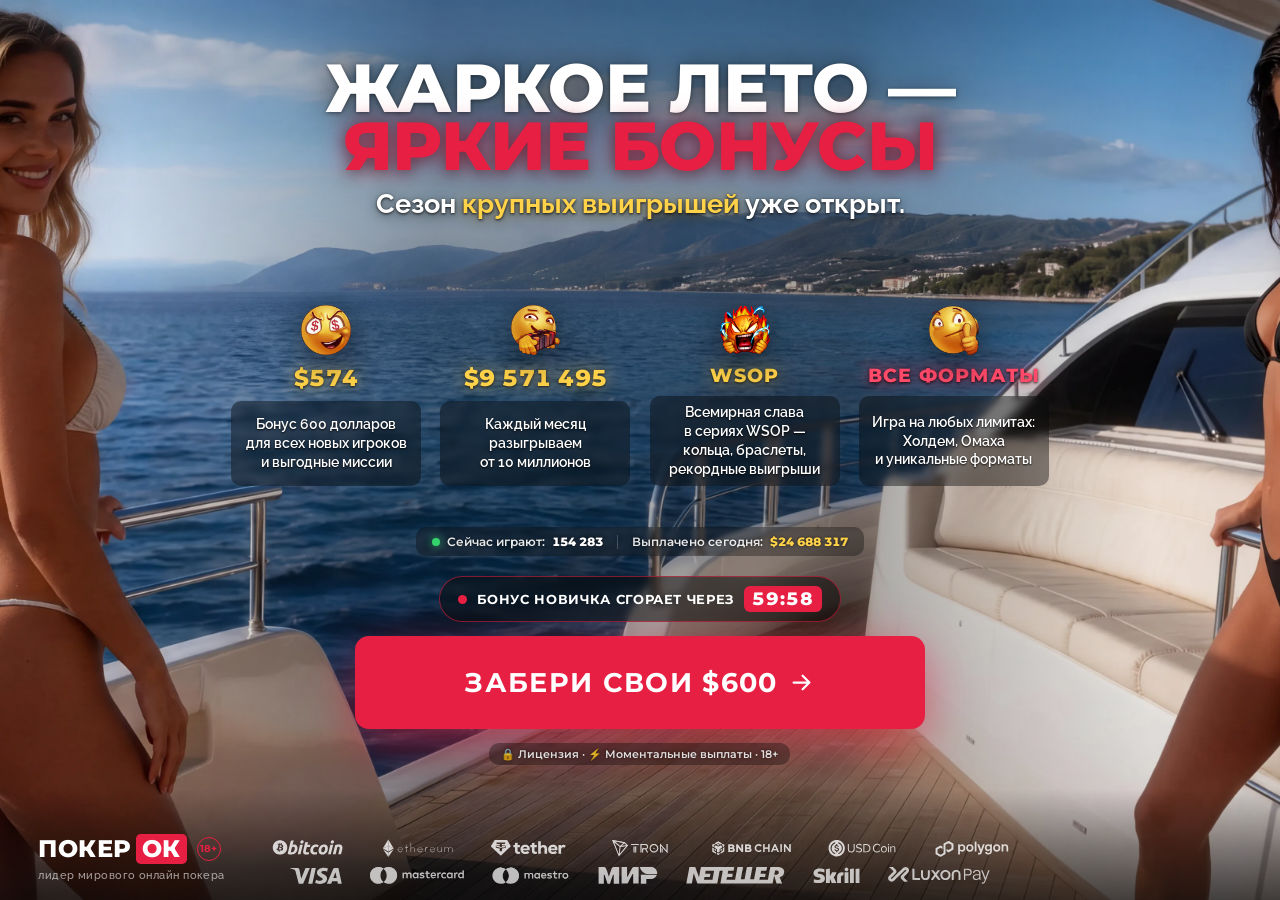
==== commit e72ab667: "single mobile: shrink the hero title (clamp 26/7.7vw/42 -> 23/6.8vw/37, lh 0.94->0.96) — «ЯРКИЕ БОНУ" ====
--- a/single.html
+++ b/single.html
@@ -23,7 +23,7 @@
 <link rel="preconnect" href="https://fonts.gstatic.com" crossorigin>
 <link href="https://fonts.googleapis.com/css2?family=Montserrat:wght@500;600;700;800&family=Raleway:wght@400;500;600;700&display=swap" rel="stylesheet">
 <link rel="preload" as="image" href="assets/scenes/single-hero.webp?v=20260709a">
-<link rel="stylesheet" href="assets/css/single.css?v=20260709i">
+<link rel="stylesheet" href="assets/css/single.css?v=20260709j">
 </head>
 <body>
 
@@ -113,6 +113,6 @@
   </div>
 </footer>
 
-<script src="assets/js/single.js?v=20260709i"></script>
+<script src="assets/js/single.js?v=20260709j"></script>
 </body>
 </html>
--- a/assets/css/single.css
+++ b/assets/css/single.css
@@ -242,7 +242,7 @@
   .wrap { padding: 0 18px; }
   /* poster mast: four stacked lines (ЖАРКОЕ / ЛЕТО — / ЯРКИЕ / БОНУСЫ) — the narrow
      63vw column makes «ЯРКИЕ БОНУСЫ» wrap onto two lines between the faces */
-  .hero-title { font-size: clamp(26px, 7.7vw, 42px); line-height: 0.94; letter-spacing: -0.02em; width: 100%; max-width: 63vw; text-wrap: balance; overflow-wrap: break-word; text-shadow: 0 1px 3px rgba(0,0,0,0.75), 0 3px 14px rgba(0,0,0,0.5); }
+  .hero-title { font-size: clamp(23px, 6.8vw, 37px); line-height: 0.96; letter-spacing: -0.02em; width: 100%; max-width: 63vw; text-wrap: balance; overflow-wrap: break-word; text-shadow: 0 1px 3px rgba(0,0,0,0.75), 0 3px 14px rgba(0,0,0,0.5); }
   .hero-title br { display: inline; }
   /* firmer dark shadow instead of the soft red halo — «ЯРКИЕ БОНУСЫ» must stay
      readable on the bright sky between the faces */
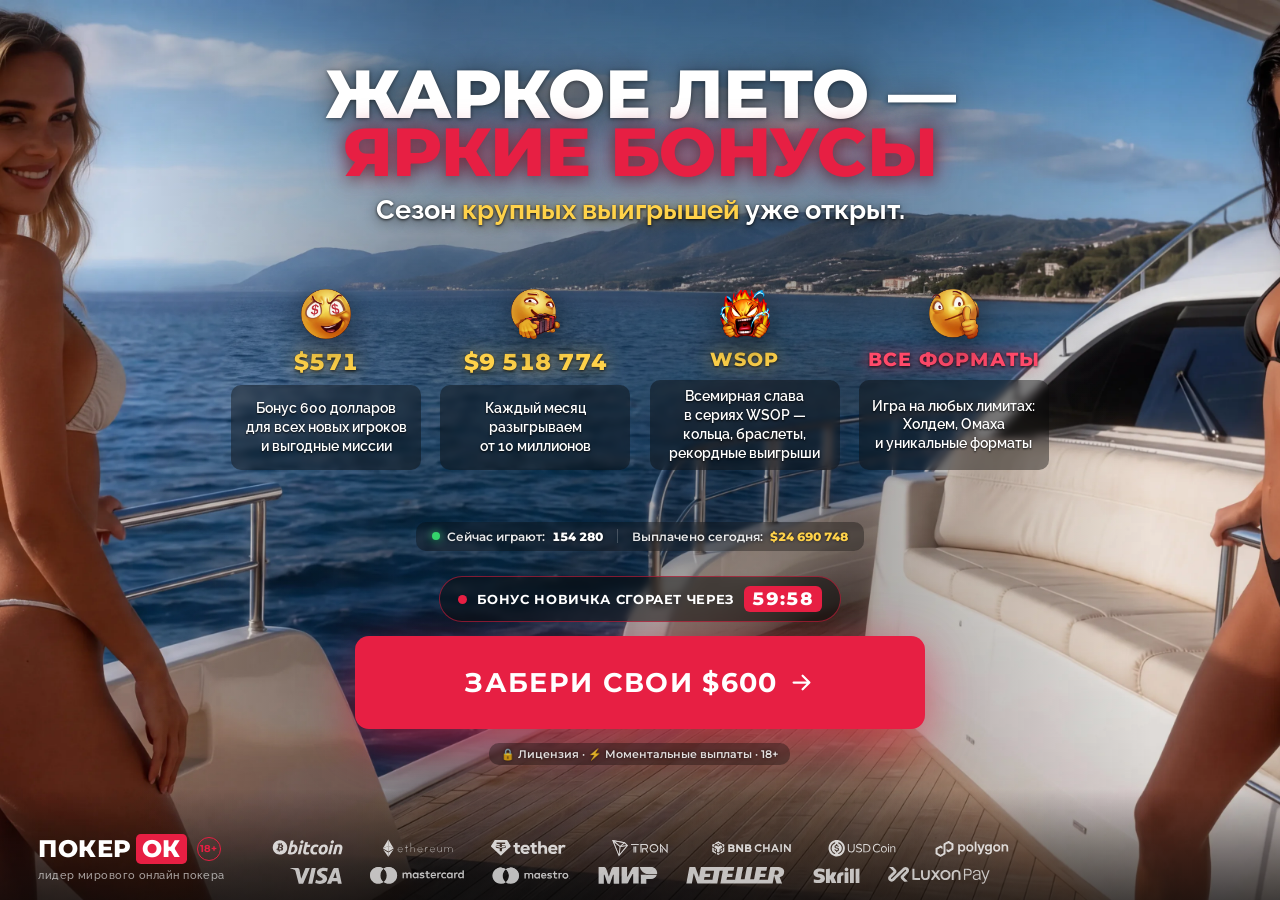
==== commit a0dd5010: "single: 4-line mobile mast (ЖАРКОЕ/ЛЕТО/ЯРКИЕ/БОНУСЫ via .mbr break), shrink title (clamp 23/6.8vw/3" ====
--- a/single.html
+++ b/single.html
@@ -23,7 +23,7 @@
 <link rel="preconnect" href="https://fonts.gstatic.com" crossorigin>
 <link href="https://fonts.googleapis.com/css2?family=Montserrat:wght@500;600;700;800&family=Raleway:wght@400;500;600;700&display=swap" rel="stylesheet">
 <link rel="preload" as="image" href="assets/scenes/single-hero.webp?v=20260709a">
-<link rel="stylesheet" href="assets/css/single.css?v=20260709j">
+<link rel="stylesheet" href="assets/css/single.css?v=20260709k">
 </head>
 <body>
 
@@ -53,7 +53,7 @@
   <div class="s-hero__bg" aria-hidden="true"></div>
   <div class="s-hero__blur" aria-hidden="true"></div>
   <div class="wrap hero-inner">
-    <h1 class="hero-title">ЖАРКОЕ <br>ЛЕТО — <span class="accent">ЯРКИЕ БОНУСЫ</span></h1>
+    <h1 class="hero-title">ЖАРКОЕ <br>ЛЕТО — <span class="accent">ЯРКИЕ <br class="mbr">БОНУСЫ</span></h1>
     <p class="hero-sub">Сезон <span class="hl">крупных выигрышей</span> уже открыт.</p>
 
     <nav class="pillars">
@@ -113,6 +113,6 @@
   </div>
 </footer>
 
-<script src="assets/js/single.js?v=20260709j"></script>
+<script src="assets/js/single.js?v=20260709k"></script>
 </body>
 </html>
--- a/assets/css/single.css
+++ b/assets/css/single.css
@@ -7,10 +7,10 @@
   --pano-url: url('../scenes/single-hero.webp?v=20260709a');
   /* fluid vertical rhythm: the poster absorbs viewport-height changes in its GAPS
      (clamped vh) while text/CTA/plates keep fixed, readable sizes */
-  --hero-top: clamp(28px, 6.5vh, 76px);
+  --hero-top: clamp(32px, 7.2vh, 88px);
   --footer-reserve: clamp(110px, 15vh, 150px);   /* hero bottom pad ≥ real footer height */
-  --vgap: clamp(10px, 2.2vh, 24px);
-  --pillars-pad: clamp(12px, 2.4vh, 22px);
+  --vgap: clamp(13px, 2.8vh, 32px);
+  --pillars-pad: clamp(16px, 3vh, 28px);
   --corner-pad: clamp(20px, 3vw, 48px);          /* brand lockup offset from the corner */
 }
 
@@ -223,7 +223,7 @@
   /* on iOS builds where Safari lets the page bleed behind the status bar/notch
      (viewport-fit=cover), the photo starts at the physical screen top and the
      content drops below the clock by the safe-area inset; elsewhere inset is 0 */
-  .s-hero { position: relative; min-height: 208vw; padding: calc(40px + env(safe-area-inset-top, 0px)) 0 150px; }   /* 40px top + tightened rhythm below keep the licence row inside the 663px first screen; the photo's baked
+  .s-hero { position: relative; min-height: 208vw; padding: calc(42px + env(safe-area-inset-top, 0px)) 0 150px; }   /* 40px top + tightened rhythm below keep the licence row inside the 663px first screen; the photo's baked
      fade-to-black hides the canvas overflow under the footer overlay */
   /* width-proportional sizing (vw): the composition scales with screen width only,
      never with svh — faces stay at the same spot on every phone */
@@ -242,29 +242,29 @@
   .wrap { padding: 0 18px; }
   /* poster mast: four stacked lines (ЖАРКОЕ / ЛЕТО — / ЯРКИЕ / БОНУСЫ) — the narrow
      63vw column makes «ЯРКИЕ БОНУСЫ» wrap onto two lines between the faces */
-  .hero-title { font-size: clamp(23px, 6.8vw, 37px); line-height: 0.96; letter-spacing: -0.02em; width: 100%; max-width: 63vw; text-wrap: balance; overflow-wrap: break-word; text-shadow: 0 1px 3px rgba(0,0,0,0.75), 0 3px 14px rgba(0,0,0,0.5); }
+  .hero-title { font-size: clamp(20px, 6vw, 32px); line-height: 1.02; letter-spacing: -0.02em; width: 100%; max-width: 63vw; text-wrap: balance; overflow-wrap: break-word; text-shadow: 0 1px 3px rgba(0,0,0,0.75), 0 3px 14px rgba(0,0,0,0.5); }
   .hero-title br { display: inline; }
   /* firmer dark shadow instead of the soft red halo — «ЯРКИЕ БОНУСЫ» must stay
      readable on the bright sky between the faces */
   .hero-title .accent { display: block; text-shadow: 0 1px 3px rgba(0,0,0,0.85), 0 3px 16px rgba(0,0,0,0.55), 0 0 18px rgba(231,31,67,0.35); }
   /* «Сезон крупных выигрышей» — the promo's second voice: big, bold and firmly
      shadowed, it has to survive the bright sky band just like the title does */
-  .hero-sub { font-size: 22px; line-height: 1.12; font-weight: 700; margin-top: 5px; max-width: 86vw; text-wrap: balance; text-shadow: 0 1px 3px rgba(0,0,0,0.8), 0 3px 12px rgba(0,0,0,0.55); }
+  .hero-sub { font-size: 22px; line-height: 1.12; font-weight: 700; margin-top: 8px; max-width: 86vw; text-wrap: balance; text-shadow: 0 1px 3px rgba(0,0,0,0.8), 0 3px 12px rgba(0,0,0,0.55); }
   .hero-sub .hl { text-shadow: 0 1px 3px rgba(0,0,0,0.85), 0 3px 12px rgba(0,0,0,0.55), 0 0 14px rgba(255,200,60,0.4); }
   /* pillars: 2 capped columns, centered; two explicit 1fr rows + full-height cells keep
      all four cards the same size (plates equalize via flex:1 in the base rule) */
-  .pillars { display: grid; grid-template-columns: repeat(2, minmax(0, 170px)); grid-template-rows: repeat(2, 1fr); justify-content: center; gap: 5px 8px; margin-top: 5px; padding: 0; max-width: 100%; }
-  .pillar { width: auto; min-width: 0; gap: 3px; height: 100%; }
+  .pillars { display: grid; grid-template-columns: repeat(2, minmax(0, 170px)); grid-template-rows: repeat(2, 1fr); justify-content: center; gap: 8px 10px; margin-top: 9px; padding: 0; max-width: 100%; }
+  .pillar { width: auto; min-width: 0; gap: 5px; height: 100%; }
   .pillar-ic { width: 36px; height: 36px; }
   .pillar-val { font-size: 16px; }
   .pillar-val--text { font-size: 16px; }
-  .pillar-cap { font-size: 13px; line-height: 1.3; padding: 4px 8px; }
+  .pillar-cap { font-size: 13px; line-height: 1.3; padding: 6px 9px; }
   .trust-tokens { font-size: 11.5px; color: rgba(255,255,255,0.9); }
   /* livestats back between the pillars and the CTA group — inside the first screen */
-  .livestats { display: flex; flex-direction: column; gap: 3px; margin-top: 5px; max-width: 100%; font-size: 11px; padding: 3px 14px; }
+  .livestats { display: flex; flex-direction: column; gap: 5px; margin-top: 9px; max-width: 100%; font-size: 11px; padding: 5px 14px; }
   .livestat-sep { display: none; }
-  .hero-cta { width: 100%; gap: 5px; margin-top: 5px; }
-  .hero-cta .trust { margin-top: 4px; }   /* a touch more air between the CTA and the licence line */
+  .hero-cta { width: 100%; gap: 8px; margin-top: 9px; }
+  .hero-cta .trust { margin-top: 7px; }   /* a touch more air between the CTA and the licence line */
   .cta--primary { width: min(320px, 100%); justify-content: center; padding: 13px 24px; font-size: 19px; }
   .cta--primary svg { width: 19px; height: 19px; }
   /* compact single-row FOMO pill — label + clock stay inline (no forced line break) */
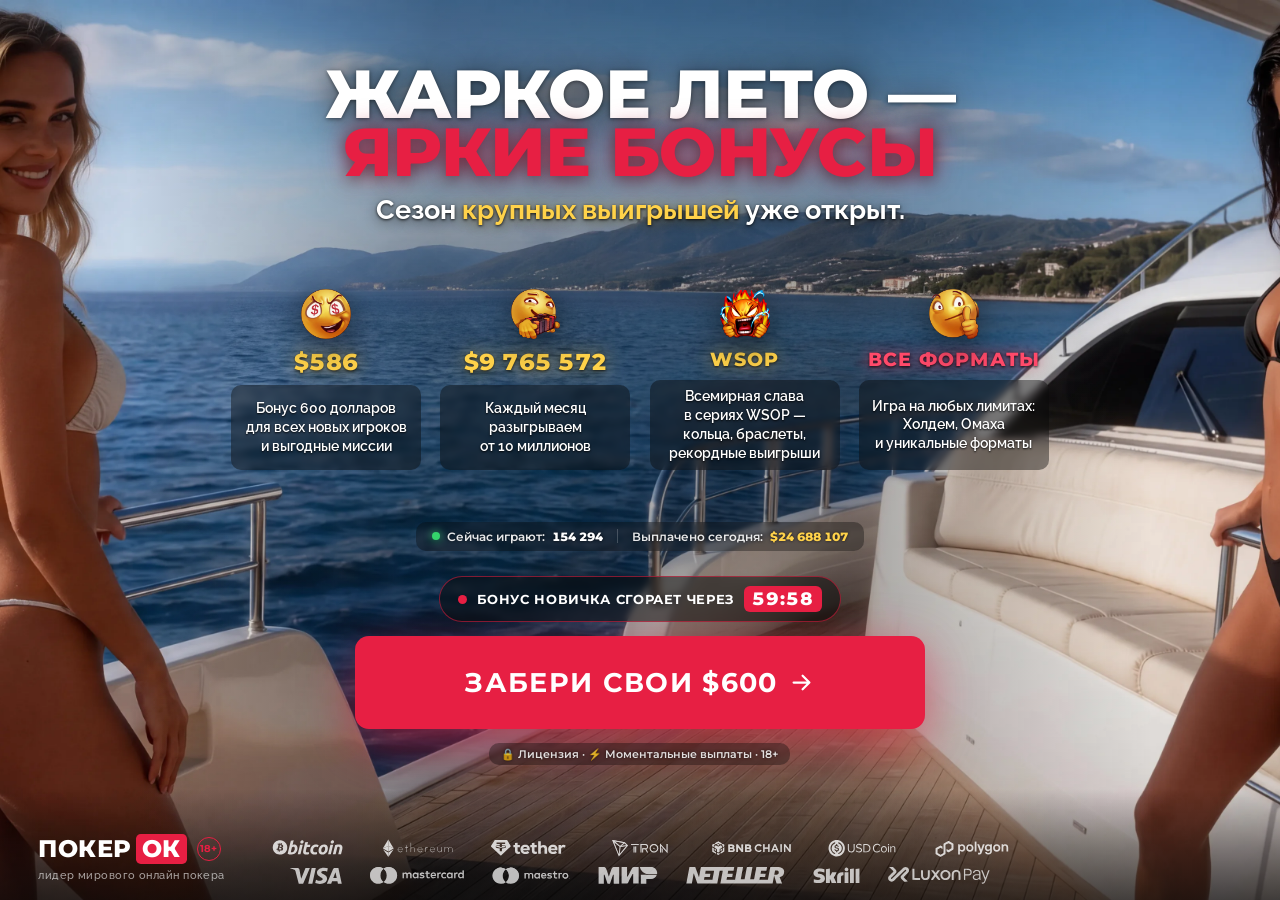
==== commit 8d77225a: "single mobile: new deck-duo background (upscaled 2211x4096 frame) — baked 78px sky top so both faces" ====
--- a/single.html
+++ b/single.html
@@ -8,7 +8,7 @@
 <meta name="description" content="ПОКЕРОК — лидер мирового онлайн покера. Бонус $600 для новых игроков, розыгрыши от $10 000 000 каждый месяц, серии WSOP и все форматы: Холдем, Омаха и уникальные игры.">
 <!-- mobile: the notch/status band is painted with theme-color — sky-blue matches the
      photo's top edge so the image visually continues into the notch; desktop stays dark -->
-<meta name="theme-color" media="(max-width: 640px)" content="#458bc6">
+<meta name="theme-color" media="(max-width: 640px)" content="#3b78ab">
 <meta name="theme-color" content="#080808">
 <meta property="og:type" content="website">
 <meta property="og:title" content="ПОКЕРОК — Жаркое лето, яркие бонусы">
@@ -23,7 +23,7 @@
 <link rel="preconnect" href="https://fonts.gstatic.com" crossorigin>
 <link href="https://fonts.googleapis.com/css2?family=Montserrat:wght@500;600;700;800&family=Raleway:wght@400;500;600;700&display=swap" rel="stylesheet">
 <link rel="preload" as="image" href="assets/scenes/single-hero.webp?v=20260709a">
-<link rel="stylesheet" href="assets/css/single.css?v=20260709k">
+<link rel="stylesheet" href="assets/css/single.css?v=20260709l">
 </head>
 <body>
 
@@ -113,6 +113,6 @@
   </div>
 </footer>
 
-<script src="assets/js/single.js?v=20260709k"></script>
+<script src="assets/js/single.js?v=20260709l"></script>
 </body>
 </html>
--- a/assets/css/single.css
+++ b/assets/css/single.css
@@ -213,7 +213,7 @@
   body { display: block; height: auto; overflow-x: hidden; overflow-y: auto; }   /* small scroll from the first screen down to the footer on the photo's bottom */
   /* sky-coloured cover above the document: the top rubber-band overscroll reveals this
      instead of the black canvas, so the photo keeps «continuing» past the notch */
-  body::before { content: ''; position: absolute; top: -100vh; left: 0; width: 100%; height: 100vh; background: #458bc6; }
+  body::before { content: ''; position: absolute; top: -100vh; left: 0; width: 100%; height: 100vh; background: #3b78ab; }
   /* poster layout per Figma frame 2118:54: the photo is zoomed ~130% and raised so
      the models flank the edges; the 4-line title mast sits between their faces.
      Hero height = rendered photo height (129.5vw · 2048/1152 − 6.7vw raise ≈ 223.4vw):
@@ -230,7 +230,7 @@
   /* the girls span ~2.7%..98% of the frame, so the window is nearly the full width
      (105vw); the file carries a baked 234px fade-to-black bottom extension (under the
      footer overlay) so the photo still fills the 208vw canvas: 105vw * (2282/1152) */
-  .s-hero__bg { background-image: url('../scenes/single-hero-mobile.webp?v=20260709i'); background-size: 105vw auto; background-position: -2.8vw 0; transform: none; }
+  .s-hero__bg { background-image: url('../scenes/single-hero-mobile.webp?v=20260709l'); background-size: 105vw auto; background-position: -2.8vw 0; transform: none; }
   /* retouch patches removed — the new daytime frame is clean at the top-right */
   /* translucent scrim: the faces band up top stays clear, depth grows toward the footer;
      the radial layer darkens the centre of the composition (bright deck/sea behind the
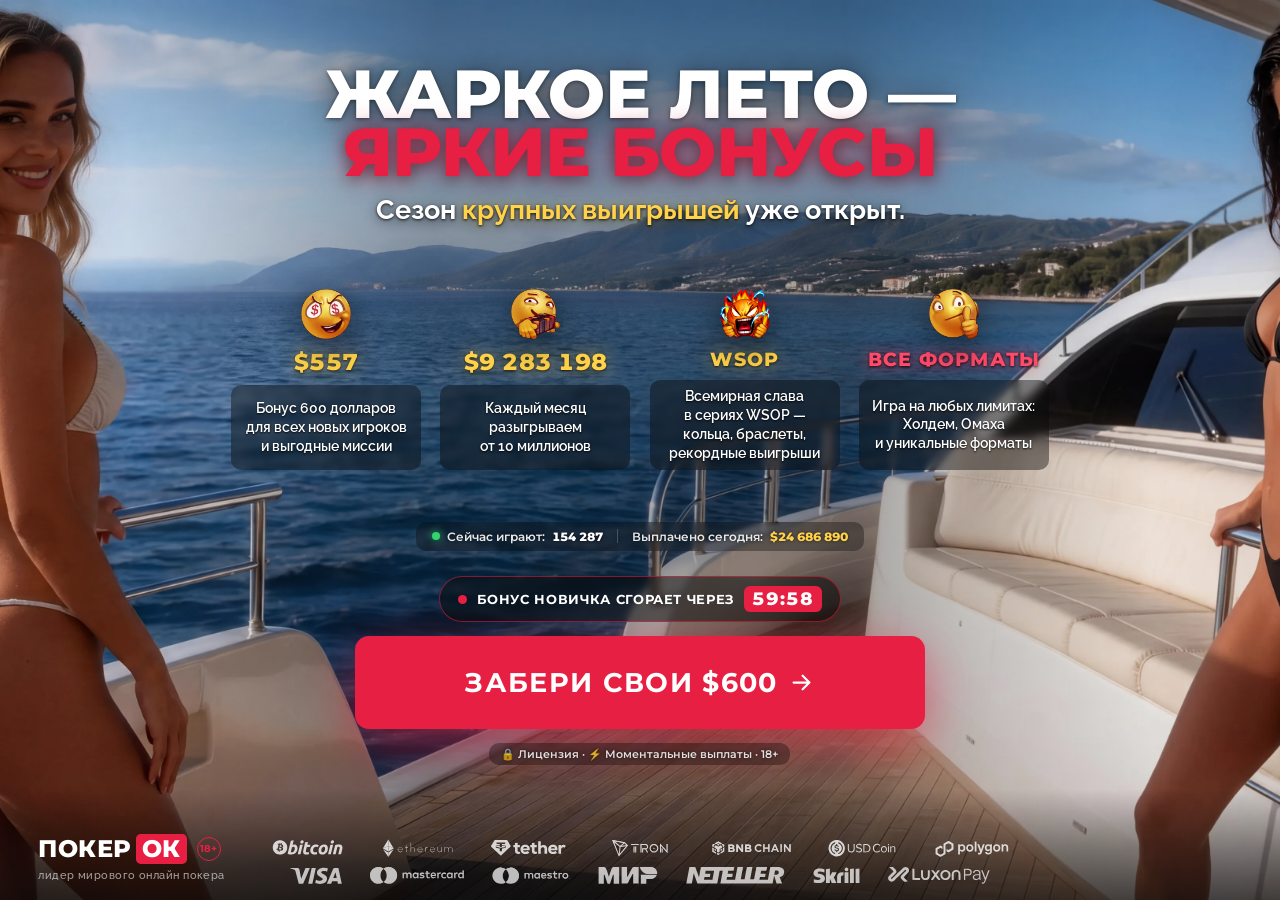
==== commit 9fcce69d: "single mobile: zoom bg 105->111vw and shift left/up (-6.5vw, -5vw), title +2 (clamp 22/6.4vw/34), mo" ====
--- a/single.html
+++ b/single.html
@@ -23,7 +23,7 @@
 <link rel="preconnect" href="https://fonts.gstatic.com" crossorigin>
 <link href="https://fonts.googleapis.com/css2?family=Montserrat:wght@500;600;700;800&family=Raleway:wght@400;500;600;700&display=swap" rel="stylesheet">
 <link rel="preload" as="image" href="assets/scenes/single-hero.webp?v=20260709a">
-<link rel="stylesheet" href="assets/css/single.css?v=20260709l">
+<link rel="stylesheet" href="assets/css/single.css?v=20260709m">
 </head>
 <body>
 
@@ -113,6 +113,6 @@
   </div>
 </footer>
 
-<script src="assets/js/single.js?v=20260709l"></script>
+<script src="assets/js/single.js?v=20260709m"></script>
 </body>
 </html>
--- a/assets/css/single.css
+++ b/assets/css/single.css
@@ -230,7 +230,7 @@
   /* the girls span ~2.7%..98% of the frame, so the window is nearly the full width
      (105vw); the file carries a baked 234px fade-to-black bottom extension (under the
      footer overlay) so the photo still fills the 208vw canvas: 105vw * (2282/1152) */
-  .s-hero__bg { background-image: url('../scenes/single-hero-mobile.webp?v=20260709l'); background-size: 105vw auto; background-position: -2.8vw 0; transform: none; }
+  .s-hero__bg { background-image: url('../scenes/single-hero-mobile.webp?v=20260709l'); background-size: 111vw auto; background-position: -6.5vw -5vw; transform: none; }
   /* retouch patches removed — the new daytime frame is clean at the top-right */
   /* translucent scrim: the faces band up top stays clear, depth grows toward the footer;
      the radial layer darkens the centre of the composition (bright deck/sea behind the
@@ -242,7 +242,7 @@
   .wrap { padding: 0 18px; }
   /* poster mast: four stacked lines (ЖАРКОЕ / ЛЕТО — / ЯРКИЕ / БОНУСЫ) — the narrow
      63vw column makes «ЯРКИЕ БОНУСЫ» wrap onto two lines between the faces */
-  .hero-title { font-size: clamp(20px, 6vw, 32px); line-height: 1.02; letter-spacing: -0.02em; width: 100%; max-width: 63vw; text-wrap: balance; overflow-wrap: break-word; text-shadow: 0 1px 3px rgba(0,0,0,0.75), 0 3px 14px rgba(0,0,0,0.5); }
+  .hero-title { font-size: clamp(22px, 6.4vw, 34px); line-height: 1.02; letter-spacing: -0.02em; width: 100%; max-width: 63vw; text-wrap: balance; overflow-wrap: break-word; text-shadow: 0 1px 3px rgba(0,0,0,0.75), 0 3px 14px rgba(0,0,0,0.5); }
   .hero-title br { display: inline; }
   /* firmer dark shadow instead of the soft red halo — «ЯРКИЕ БОНУСЫ» must stay
      readable on the bright sky between the faces */
@@ -253,7 +253,7 @@
   .hero-sub .hl { text-shadow: 0 1px 3px rgba(0,0,0,0.85), 0 3px 12px rgba(0,0,0,0.55), 0 0 14px rgba(255,200,60,0.4); }
   /* pillars: 2 capped columns, centered; two explicit 1fr rows + full-height cells keep
      all four cards the same size (plates equalize via flex:1 in the base rule) */
-  .pillars { display: grid; grid-template-columns: repeat(2, minmax(0, 170px)); grid-template-rows: repeat(2, 1fr); justify-content: center; gap: 8px 10px; margin-top: 9px; padding: 0; max-width: 100%; }
+  .pillars { display: grid; grid-template-columns: repeat(2, minmax(0, 170px)); grid-template-rows: repeat(2, 1fr); justify-content: center; gap: 8px 10px; margin-top: 16px; padding: 0; max-width: 100%; }
   .pillar { width: auto; min-width: 0; gap: 5px; height: 100%; }
   .pillar-ic { width: 36px; height: 36px; }
   .pillar-val { font-size: 16px; }
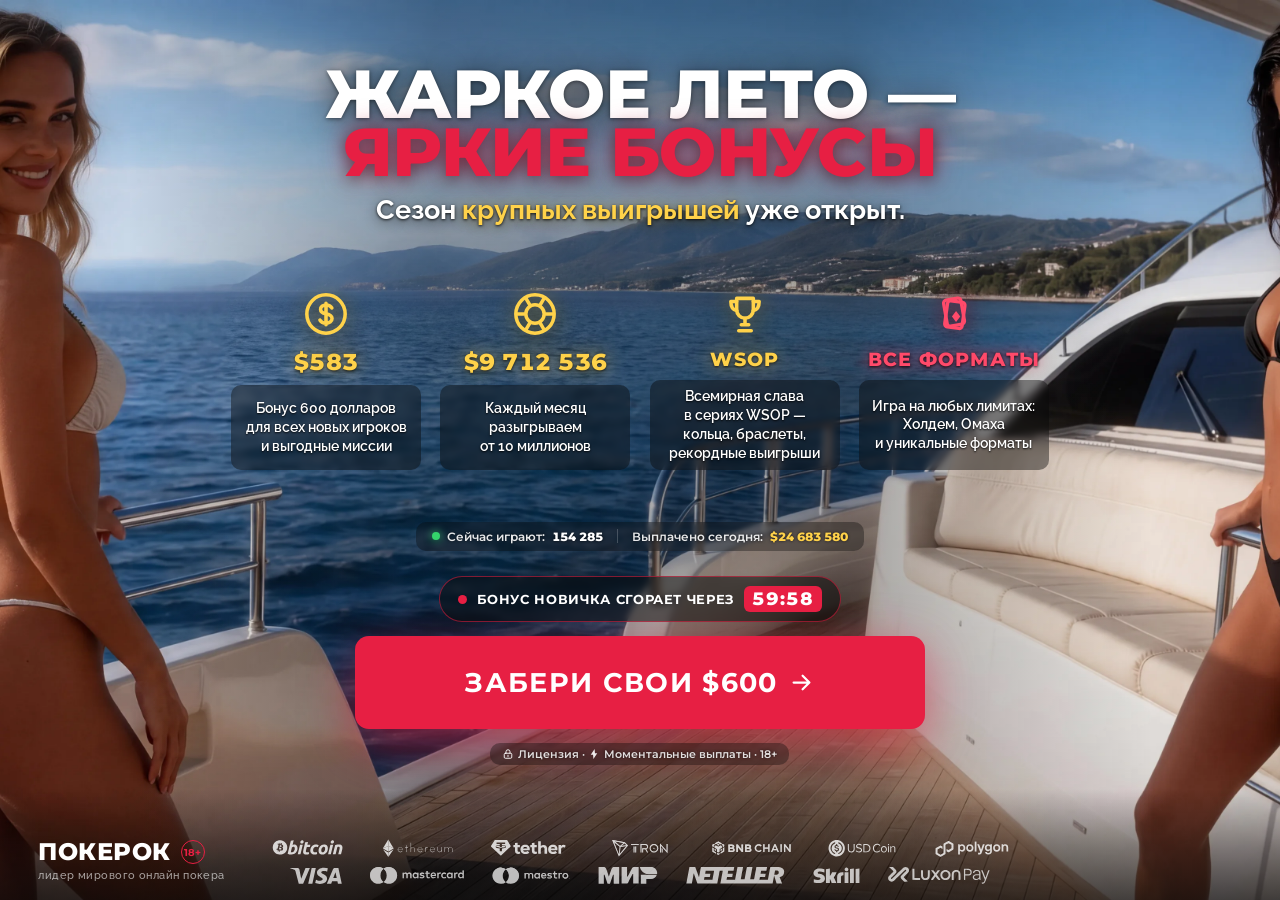
==== commit 2b04549a: "single: replace emoji icons with neutral animated SVG line icons (coin/chip/trophy/cards in pillars," ====
--- a/single.html
+++ b/single.html
@@ -23,7 +23,7 @@
 <link rel="preconnect" href="https://fonts.gstatic.com" crossorigin>
 <link href="https://fonts.googleapis.com/css2?family=Montserrat:wght@500;600;700;800&family=Raleway:wght@400;500;600;700&display=swap" rel="stylesheet">
 <link rel="preload" as="image" href="assets/scenes/single-hero.webp?v=20260709a">
-<link rel="stylesheet" href="assets/css/single.css?v=20260709m">
+<link rel="stylesheet" href="assets/css/single.css?v=20260709n">
 </head>
 <body>
 
@@ -31,6 +31,12 @@
 <svg width="0" height="0" style="position:absolute" aria-hidden="true">
   <defs>
     <symbol id="ic-arrow" viewBox="0 0 24 24" fill="none" stroke="currentColor" stroke-width="2" stroke-linecap="round" stroke-linejoin="round"><path d="M5 12h14M13 6l6 6-6 6"/></symbol>
+    <symbol id="ic-lock" viewBox="0 0 24 24" fill="none" stroke="currentColor" stroke-width="2" stroke-linecap="round" stroke-linejoin="round"><rect x="4.5" y="10.5" width="15" height="10" rx="2.2"/><path d="M8 10.5V7.5a4 4 0 0 1 8 0v3"/><path d="M12 14.5v2.5"/></symbol>
+    <symbol id="ic-bolt" viewBox="0 0 24 24" fill="currentColor"><path d="M13.2 2 5.5 13.4h4.6L10.8 22l7.7-11.4h-4.6L13.2 2Z"/></symbol>
+    <symbol id="pi-coin" viewBox="0 0 24 24" fill="none" stroke="currentColor" stroke-width="1.7" stroke-linecap="round"><circle cx="12" cy="12" r="9.2"/><path d="M12 6.8v10.4M14.8 9.1c-.5-.9-1.5-1.4-2.8-1.4-1.5 0-2.6.8-2.6 2.1 0 1.1.8 1.7 2.6 2.1 1.9.4 2.9 1 2.9 2.3 0 1.3-1.2 2.2-2.9 2.2-1.3 0-2.4-.6-2.9-1.5"/></symbol>
+    <symbol id="pi-chip" viewBox="0 0 24 24" fill="none" stroke="currentColor" stroke-width="1.7" stroke-linecap="round"><circle cx="12" cy="12" r="9.2"/><circle cx="12" cy="12" r="4.4"/><path d="M17.3 12h3.5M6.7 12H3.2M14.65 16.59l1.75 3.03M9.35 7.41 7.6 4.38M9.35 16.59 7.6 19.62M14.65 7.41l1.75-3.03"/></symbol>
+    <symbol id="pi-trophy" viewBox="0 0 24 24" fill="none" stroke="currentColor" stroke-width="1.7" stroke-linecap="round" stroke-linejoin="round"><path d="M8 4.5h8v5.5a4 4 0 0 1-8 0V4.5Z"/><path d="M8 6H5.2c0 2.6 1.2 4.1 2.9 4.4M16 6h2.8c0 2.6-1.2 4.1-2.9 4.4"/><path d="M12 14v3.2M9 20h6M10.2 17.2h3.6"/></symbol>
+    <symbol id="pi-cards" viewBox="0 0 24 24" fill="none" stroke="currentColor" stroke-width="1.6" stroke-linejoin="round"><rect x="7.8" y="4.8" width="8.4" height="12.6" rx="1.4" transform="rotate(-10 12 11)"/><rect x="8.2" y="6" width="8.4" height="12.6" rx="1.4" transform="rotate(8 12.4 12.3)"/><path d="M13 10.6l2 2.6-2 2.6-2-2.6 2-2.6Z" fill="currentColor" stroke="none"/></symbol>
     <symbol id="pay-btc" viewBox="0 0 24 24"><circle cx="12" cy="12" r="11" fill="none" stroke="currentColor" stroke-width="1.5"/><path d="M9.6 7.2h3.3c1.5 0 2.6.7 2.6 2 0 .9-.5 1.5-1.2 1.8.9.2 1.6.9 1.6 2 0 1.5-1.2 2.3-2.9 2.3H9.6V7.2Zm1.8 1.5v1.9h1.3c.6 0 1-.4 1-.95s-.4-.95-1-.95h-1.3Zm0 3.3v2h1.5c.7 0 1.1-.4 1.1-1s-.4-1-1.1-1h-1.5Z" fill="currentColor"/><path d="M11 5.4v2M13 5.4v2M11 16.6v2M13 16.6v2" stroke="currentColor" stroke-width="1.4" stroke-linecap="round"/></symbol>
     <symbol id="pay-eth" viewBox="0 0 24 24"><path d="M12 2.5 5.6 12 12 8.4 18.4 12 12 2.5Z" fill="currentColor" opacity=".7"/><path d="M12 17 5.6 13.3 12 21.5 18.4 13.3 12 17Z" fill="currentColor"/></symbol>
     <symbol id="pay-usdt" viewBox="0 0 24 24"><circle cx="12" cy="12" r="11" fill="none" stroke="currentColor" stroke-width="1.5"/><path d="M7 8.4h10M12 8.4v8" stroke="currentColor" stroke-width="1.6" stroke-linecap="round"/><ellipse cx="12" cy="11" rx="4.2" ry="1.5" fill="none" stroke="currentColor" stroke-width="1.2"/></symbol>
@@ -57,10 +63,10 @@
     <p class="hero-sub">Сезон <span class="hl">крупных выигрышей</span> уже открыт.</p>
 
     <nav class="pillars">
-      <a class="pillar reveal" href="https://serafimkhristenko.github.io/pokerok/single.html"><img class="pillar-ic" src="assets/mascots/sticker-money-eyes.webp" alt="" width="360" height="360"><span class="pillar-val" data-count="600" data-prefix="$">$600</span><span class="pillar-cap">Бонус 600&nbsp;долларов для&nbsp;всех новых игроков и&nbsp;выгодные миссии</span></a>
-      <a class="pillar reveal" href="https://serafimkhristenko.github.io/pokerok/single.html"><img class="pillar-ic" src="assets/mascots/sticker-chips.webp" alt="" width="356" height="360"><span class="pillar-val" data-count="10000000" data-prefix="$" data-group="1">$10 000 000</span><span class="pillar-cap">Каждый месяц разыгрываем от&nbsp;10&nbsp;миллионов</span></a>
-      <a class="pillar reveal" href="https://serafimkhristenko.github.io/pokerok/single.html"><img class="pillar-ic" src="assets/mascots/sticker-fire.webp" alt="" width="360" height="343"><span class="pillar-val pillar-val--text">WSOP</span><span class="pillar-cap">Всемирная слава в&nbsp;сериях WSOP&nbsp;— кольца, браслеты, рекордные выигрыши</span></a>
-      <a class="pillar reveal" href="https://serafimkhristenko.github.io/pokerok/single.html"><img class="pillar-ic" src="assets/mascots/mascot-ok-thumb.webp" alt="" width="360" height="355"><span class="pillar-val pillar-val--text">Все форматы</span><span class="pillar-cap">Игра на&nbsp;любых лимитах: Холдем, Омаха и&nbsp;уникальные форматы</span></a>
+      <a class="pillar reveal" href="https://serafimkhristenko.github.io/pokerok/single.html"><svg class="pillar-ic" aria-hidden="true"><use href="#pi-coin"/></svg><span class="pillar-val" data-count="600" data-prefix="$">$600</span><span class="pillar-cap">Бонус 600&nbsp;долларов для&nbsp;всех новых игроков и&nbsp;выгодные миссии</span></a>
+      <a class="pillar reveal" href="https://serafimkhristenko.github.io/pokerok/single.html"><svg class="pillar-ic" aria-hidden="true"><use href="#pi-chip"/></svg><span class="pillar-val" data-count="10000000" data-prefix="$" data-group="1">$10 000 000</span><span class="pillar-cap">Каждый месяц разыгрываем от&nbsp;10&nbsp;миллионов</span></a>
+      <a class="pillar reveal" href="https://serafimkhristenko.github.io/pokerok/single.html"><svg class="pillar-ic" aria-hidden="true"><use href="#pi-trophy"/></svg><span class="pillar-val pillar-val--text">WSOP</span><span class="pillar-cap">Всемирная слава в&nbsp;сериях WSOP&nbsp;— кольца, браслеты, рекордные выигрыши</span></a>
+      <a class="pillar reveal" href="https://serafimkhristenko.github.io/pokerok/single.html"><svg class="pillar-ic" aria-hidden="true"><use href="#pi-cards"/></svg><span class="pillar-val pillar-val--text">Все форматы</span><span class="pillar-cap">Игра на&nbsp;любых лимитах: Холдем, Омаха и&nbsp;уникальные форматы</span></a>
     </nav>
 
     <div class="livestats">
@@ -72,7 +78,7 @@
     <div class="hero-cta">
       <div class="fomo"><span class="fomo-dot"></span><span class="fomo-label">Бонус новичка сгорает через</span><span class="fomo-clock" id="fomo-clock">60:00</span></div>
       <a href="https://serafimkhristenko.github.io/pokerok/single.html" class="cta cta--primary">Забери свои $600 <svg aria-hidden="true"><use href="#ic-arrow"/></svg></a>
-      <div class="trust"><span class="trust-tokens">🔒 Лицензия · ⚡ Моментальные выплаты · 18+</span></div>
+      <div class="trust"><span class="trust-tokens"><svg class="trust-ic trust-ic--lock" aria-hidden="true"><use href="#ic-lock"/></svg>Лицензия · <svg class="trust-ic trust-ic--bolt" aria-hidden="true"><use href="#ic-bolt"/></svg>Моментальные выплаты · 18+</span></div>
     </div>
 
   </div>
@@ -83,7 +89,7 @@
   <div class="footer-bar">
     <div class="footer-brand">
       <div class="footer-brand-row">
-        <a class="footer-logo" href="https://serafimkhristenko.github.io/pokerok/single.html" aria-label="ПОКЕРОК"><span class="footer-mark">ПОКЕР<span class="mark-ok">ОК</span></span></a>
+        <a class="footer-logo" href="https://serafimkhristenko.github.io/pokerok/single.html" aria-label="ПОКЕРОК"><span class="footer-mark">ПОКЕРОК</span></a>
         <span class="age-badge" aria-label="18 и старше">18+</span>
       </div>
       <span class="footer-tagline">лидер мирового онлайн покера</span>
@@ -113,6 +119,6 @@
   </div>
 </footer>
 
-<script src="assets/js/single.js?v=20260709m"></script>
+<script src="assets/js/single.js?v=20260709n"></script>
 </body>
 </html>
--- a/assets/css/single.css
+++ b/assets/css/single.css
@@ -26,13 +26,12 @@
 .wrap { width: 100%; max-width: 1100px; margin: 0 auto; padding: 0 24px; }
 img { max-width: 100%; }
 
-/* logo lockup — classic brand version: white «ПОКЕР» + white «ОК» on the red
-   rounded plate (no smiley-«О» variants), lives in the footer on all viewports */
+/* logo lockup — single-colour wordmark «ПОКЕРОК» (no red plate, no smiley-«О»
+   variants), lives in the footer on all viewports */
 .brand-mark, .footer-mark {
   font-family: 'Montserrat', sans-serif; font-weight: 800; color: var(--white);
   display: inline-flex; align-items: center; letter-spacing: 0.02em; text-transform: uppercase; line-height: 1; white-space: nowrap;
 }
-.mark-ok { color: var(--white); background: var(--red); padding: 0.14em 0.24em 0.12em; border-radius: 0.2em; margin-left: 0.18em; }
 
 /* ══ BUTTONS ══ */
 .cta {
@@ -88,7 +87,8 @@
 .pillars { display: flex; gap: clamp(12px,1.5vw,20px); flex-wrap: wrap; justify-content: center; margin-top: auto; padding: var(--pillars-pad) 0; max-width: 820px; }
 .pillar { display: flex; flex-direction: column; align-items: center; gap: 9px; width: 190px; text-decoration: none; cursor: pointer; touch-action: manipulation; -webkit-tap-highlight-color: transparent; border-radius: 8px; transition: transform .25s cubic-bezier(.2,.7,.2,1); }
 .pillar:focus-visible, .footer-logo:focus-visible { outline: 3px solid #fff; outline-offset: 4px; border-radius: 6px; }
-.pillar-ic { width: clamp(38px, 4.8vw, 50px); height: clamp(38px, 4.8vw, 50px); object-fit: contain; filter: drop-shadow(0 8px 16px rgba(0,0,0,0.55)); transition: transform .25s ease; animation: bob 3.4s ease-in-out infinite; }
+.pillar-ic { width: clamp(38px, 4.8vw, 50px); height: clamp(38px, 4.8vw, 50px); color: #FFD24A; filter: drop-shadow(0 6px 12px rgba(0,0,0,0.6)) drop-shadow(0 0 9px rgba(255,200,60,0.35)); transition: transform .25s ease; animation: bob 3.4s ease-in-out infinite; }
+.pillar:nth-child(4) .pillar-ic { color: #FF4A6A; filter: drop-shadow(0 6px 12px rgba(0,0,0,0.6)) drop-shadow(0 0 9px rgba(231,31,67,0.4)); }
 .pillar:nth-child(2) .pillar-ic { animation-delay: .45s } .pillar:nth-child(3) .pillar-ic { animation-delay: .9s } .pillar:nth-child(4) .pillar-ic { animation-delay: 1.35s }
 .pillar-val { font-family: 'Montserrat', sans-serif; font-weight: 800; font-size: clamp(18px,2.1vw,23px); color: #fff; text-shadow: 0 1px 2px rgba(0,0,0,0.85), 0 2px 14px rgba(0,0,0,0.65); white-space: nowrap; font-variant-numeric: tabular-nums; letter-spacing: 0.01em; }
 /* $-sums + WSOP glow gold; «Все форматы» glows brand-red — colour tells them apart
@@ -120,6 +120,11 @@
 .trust-tokens { display: inline-block; font-family: 'Montserrat', sans-serif; font-size: 11px; font-weight: 600; color: rgba(255,255,255,0.85); background: rgba(8,8,8,0.34); border-radius: 10px; padding: 4px 12px; -webkit-backdrop-filter: blur(2px); backdrop-filter: blur(2px); text-shadow: 0 0 3px rgba(0,0,0,0.7); }
 /* licence line: «18+» lives as plain text inside the tokens pill (original form) */
 .trust { display: flex; align-items: center; justify-content: center; gap: 8px; }
+.trust-ic { width: 12px; height: 12px; vertical-align: -1.5px; margin-right: 4px; color: rgba(255,255,255,0.9); }
+.trust-ic--lock { animation: trustglow 3.2s ease-in-out infinite; }
+.trust-ic--bolt { animation: boltflick 2.4s ease-in-out infinite; }
+@keyframes trustglow { 0%, 100% { opacity: 0.75; } 50% { opacity: 1; filter: drop-shadow(0 0 3px rgba(255,255,255,0.55)); } }
+@keyframes boltflick { 0%, 100% { opacity: 0.75; } 42% { opacity: 1; filter: drop-shadow(0 0 3px rgba(255,210,74,0.7)); } 50% { opacity: 0.85; } 58% { opacity: 1; filter: drop-shadow(0 0 3px rgba(255,210,74,0.7)); } }
 
 /* ══ FOOTER — dark strip overlaid on the photo's bottom.
       Icons are centered on the SCREEN axis (the only in-flow content of the bar);
@@ -280,6 +285,6 @@
 
 @media (prefers-reduced-motion: reduce) {
   html { scroll-behavior: auto; }
-  .cta--primary, .pillar-ic, .livestat-dot, .fomo-dot { animation: none !important; }
+  .cta--primary, .pillar-ic, .livestat-dot, .fomo-dot, .trust-ic { animation: none !important; }
   .reveal { opacity: 1 !important; transform: none !important; transition: none !important; }
 }
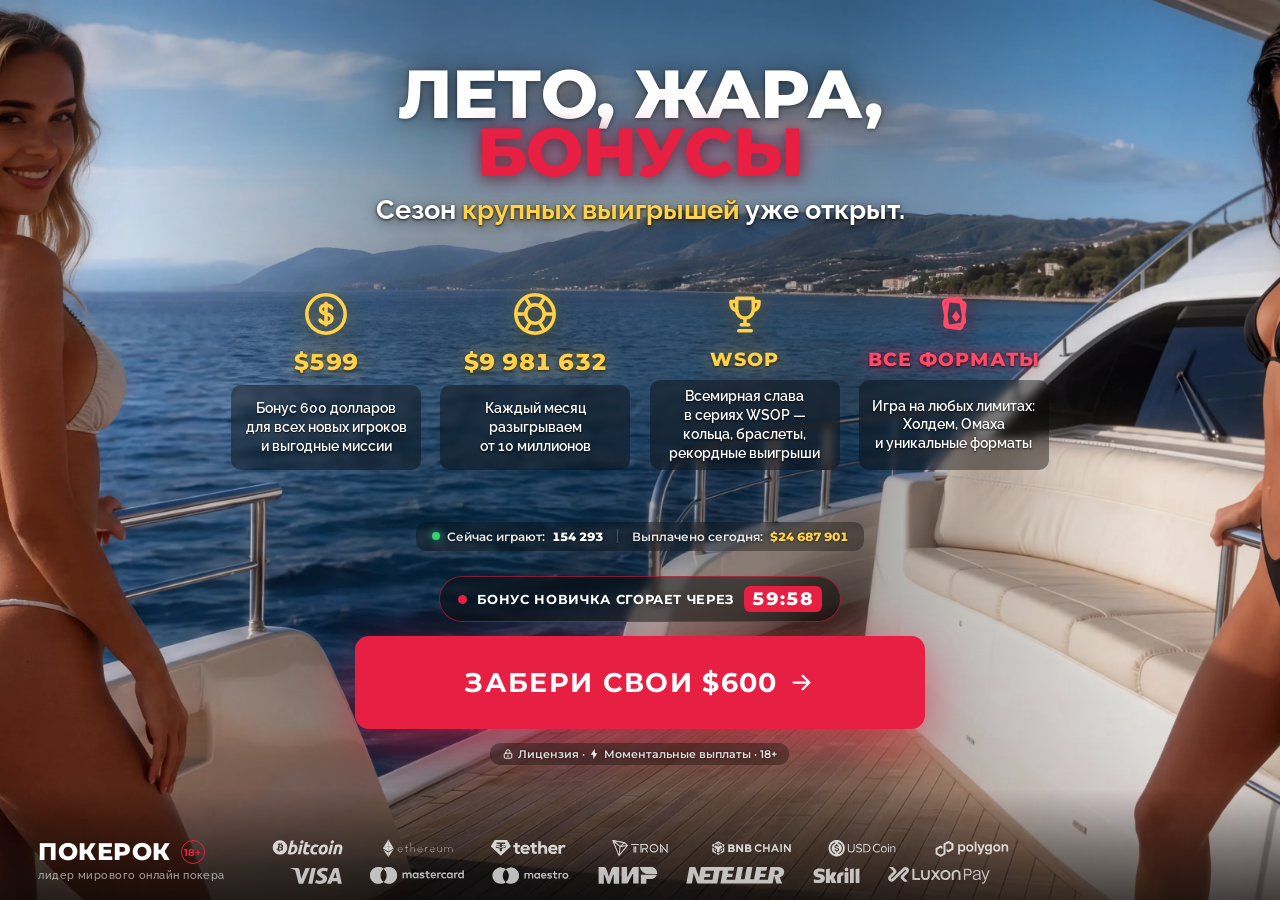
==== commit 3c1722df: "hero title: «ЖАРКОЕ ЛЕТО — ЯРКИЕ БОНУСЫ» → «ЛЕТО, ЖАРА, БОНУСЫ» on both pages (accent on БОНУСЫ, mob" ====
--- a/single.html
+++ b/single.html
@@ -59,7 +59,7 @@
   <div class="s-hero__bg" aria-hidden="true"></div>
   <div class="s-hero__blur" aria-hidden="true"></div>
   <div class="wrap hero-inner">
-    <h1 class="hero-title">ЖАРКОЕ <br>ЛЕТО — <span class="accent">ЯРКИЕ <br class="mbr">БОНУСЫ</span></h1>
+    <h1 class="hero-title">ЛЕТО, <br>ЖАРА, <span class="accent">БОНУСЫ</span></h1>
     <p class="hero-sub">Сезон <span class="hl">крупных выигрышей</span> уже открыт.</p>
 
     <nav class="pillars">
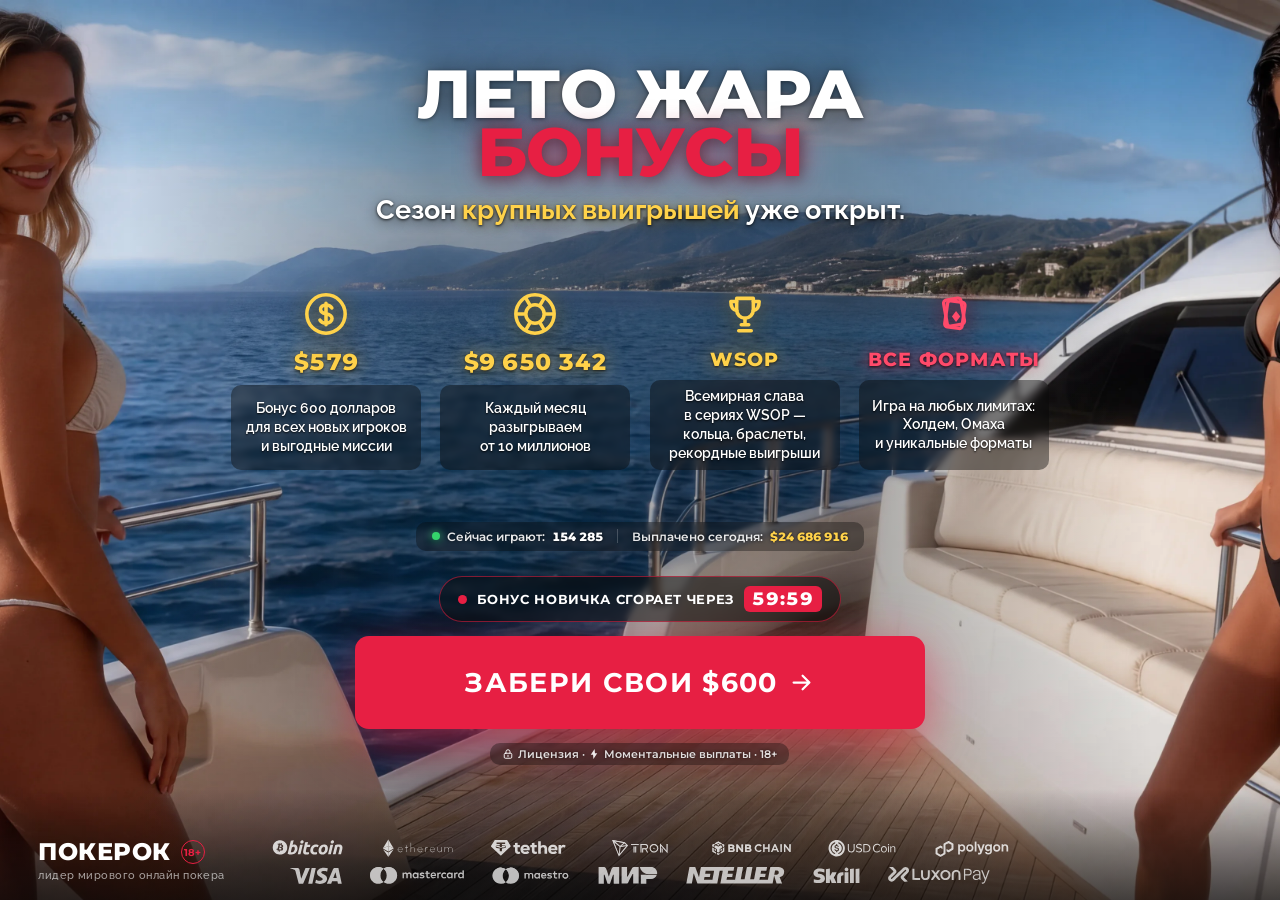
==== commit ace9f9a7: "hero title: drop commas — «ЛЕТО ЖАРА БОНУСЫ» on both pages Co-Authored-By: Claude Fable 5 <noreply@a" ====
--- a/single.html
+++ b/single.html
@@ -59,7 +59,7 @@
   <div class="s-hero__bg" aria-hidden="true"></div>
   <div class="s-hero__blur" aria-hidden="true"></div>
   <div class="wrap hero-inner">
-    <h1 class="hero-title">ЛЕТО, <br>ЖАРА, <span class="accent">БОНУСЫ</span></h1>
+    <h1 class="hero-title">ЛЕТО <br>ЖАРА <span class="accent">БОНУСЫ</span></h1>
     <p class="hero-sub">Сезон <span class="hl">крупных выигрышей</span> уже открыт.</p>
 
     <nav class="pillars">
